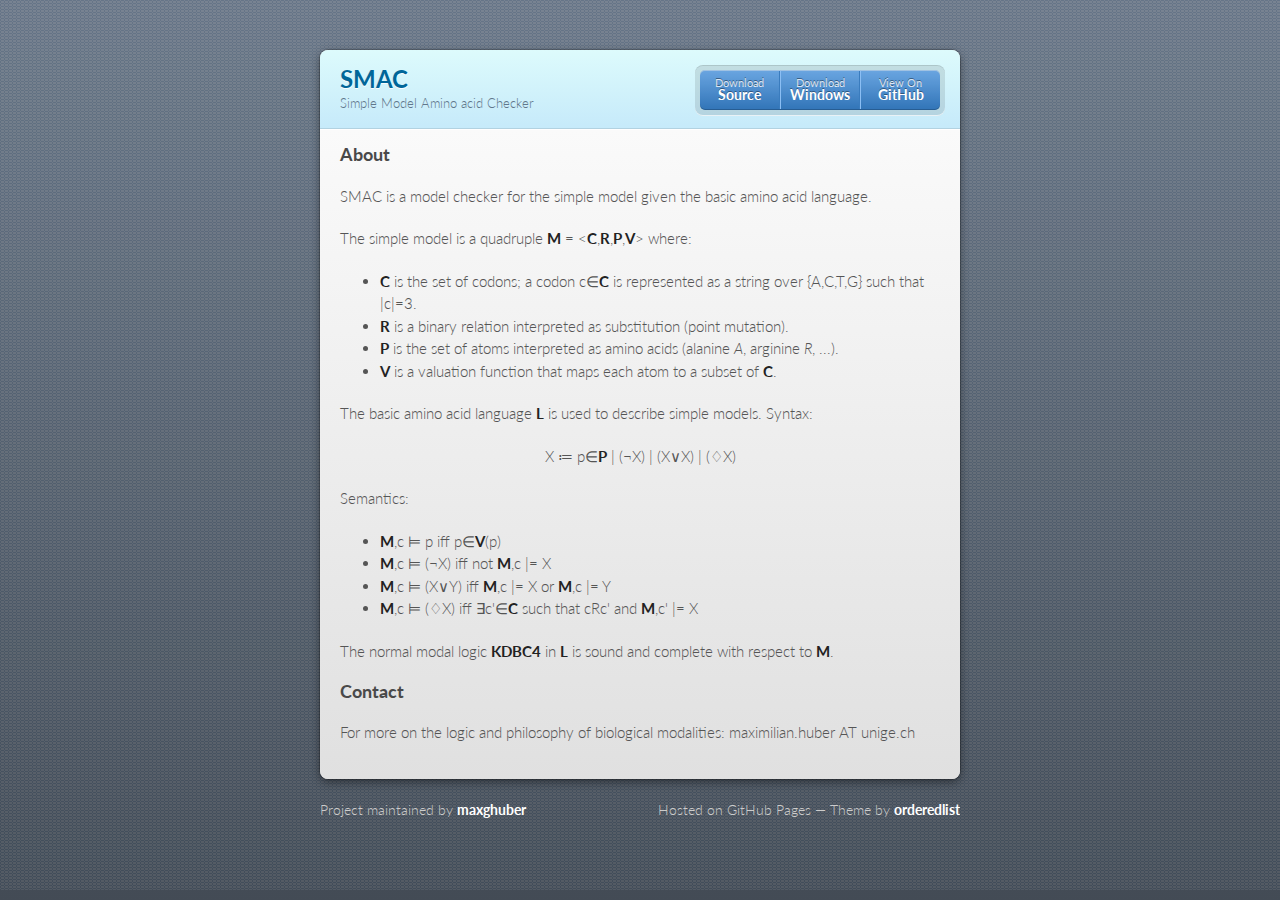
==== index.html @ e388e1a2 "Update index.html" ====
<!doctype html>
<html>
  <head>
    <meta charset="utf-8">
    <meta http-equiv="X-UA-Compatible" content="chrome=1">
    <title>SMAC by maxghuber</title>

    <link rel="stylesheet" href="stylesheets/styles.css">
    <link rel="stylesheet" href="stylesheets/github-dark.css">
    <script src="javascripts/scale.fix.js"></script>
    <meta name="viewport" content="width=device-width, initial-scale=1, user-scalable=no">

    <!--[if lt IE 9]>
    <script src="//html5shiv.googlecode.com/svn/trunk/html5.js"></script>
    <![endif]-->
  </head>
  <body>
    <div class="wrapper">
      <header>
        <h1>SMAC</h1>
        <p>Simple Model Amino acid Checker</p>
        <p class="view"><a href="https://github.com/maxghuber/SMAC">View the Project on GitHub <small>maxghuber/SMAC</small></a></p>
        <ul>
          <li><a href="https://github.com/maxghuber/source_v1/zipball/master">Download <strong>Source</strong></a></li>
          <li><a href="https://github.com/maxghuber/exe_v1/zipball/master">Download <strong>Windows</strong></a></li>
          <li><a href="https://github.com/maxghuber/source_v1">View On <strong>GitHub</strong></a></li>
        </ul>
      </header>
      <section>
        <h3>
<a id="about" class="anchor" href="#about" aria-hidden="true"><span aria-hidden="true" class="octicon octicon-link"></span></a>About</h3>

<p>SMAC is a model checker for the simple model given the basic amino acid language. </p>

<p>The simple model is a quadruple <strong>M</strong> = &lt;<strong>C</strong>,<strong>R</strong>,<strong>P</strong>,<strong>V</strong>&gt; where:</p>

<ul>
<li>
<strong>C</strong> is the set of codons; a codon c∈<strong>C</strong> is represented as a string over {A,C,T,G} such that |c|=3.</li>
<li>
<strong>R</strong> is a binary relation interpreted as substitution (point mutation).</li>
<li>
  <strong>P</strong> is the set of atoms interpreted as amino acids (alanine <i>A</i>, arginine <i>R</i>, ...).</li>
<li>
<strong>V</strong> is a valuation function that maps each atom to a subset of <strong>C</strong>.</li>
</ul>

<p>The basic amino acid language <strong>L</strong> is used to describe simple models. Syntax:</p>

<p style="text-align:center;">X &#8788; p∈<strong>P</strong> | (&#172;X) | (X&#8744;X) | (&#9826;X)</p>

<p>Semantics:</p>

<ul>
<li>
<strong>M</strong>,c &#8872; p iff p∈<strong>V</strong>(p)</li>
<li>
<strong>M</strong>,c &#8872; (&#172;X) iff not <strong>M</strong>,c |= X</li>
<li>
<strong>M</strong>,c &#8872; (X&#8744;Y) iff <strong>M</strong>,c |= X or <strong>M</strong>,c |= Y</li>
<li>
<strong>M</strong>,c &#8872; (&#9826;X) iff ∃c'∈<strong>C</strong> such that cRc' and <strong>M</strong>,c' |= X</li>
</ul>

<p>The normal modal logic <strong>KDBC4</strong> in <strong>L</strong> is sound and complete with respect to <strong>M</strong>.</p>

<h3>
<a id="contact" class="anchor" href="#contact" aria-hidden="true"><span aria-hidden="true" class="octicon octicon-link"></span></a>Contact</h3>

<p>For more on the logic and philosophy of biological modalities: maximilian.huber AT unige.ch</p>
      </section>
    </div>
    <footer>
      <p>Project maintained by <a href="https://github.com/maxghuber">maxghuber</a></p>
      <p>Hosted on GitHub Pages &mdash; Theme by <a href="https://github.com/orderedlist">orderedlist</a></p>
    </footer>
    <!--[if !IE]><script>fixScale(document);</script><![endif]-->
    
  </body>
</html>
---- stylesheets/styles.css ----
@import url(https://fonts.googleapis.com/css?family=Lato:300italic,700italic,300,700);
html {
  background: #6C7989;
  background: #6c7989 -webkit-gradient(linear, 50% 0%, 50% 100%, color-stop(0%, #6c7989), color-stop(100%, #434b55)) fixed;
  background: #6c7989 -webkit-linear-gradient(#6c7989, #434b55) fixed;
  background: #6c7989 -moz-linear-gradient(#6c7989, #434b55) fixed;
  background: #6c7989 -o-linear-gradient(#6c7989, #434b55) fixed;
  background: #6c7989 -ms-linear-gradient(#6c7989, #434b55) fixed;
  background: #6c7989 linear-gradient(#6c7989, #434b55) fixed;
}

body {
  padding: 50px 0;
  margin: 0;
  font: 14px/1.5 Lato, "Helvetica Neue", Helvetica, Arial, sans-serif;
  color: #555;
  font-weight: 300;
  background: url('[data-uri]') fixed;
}

.wrapper {
  width: 640px;
  margin: 0 auto;
  background: #DEDEDE;
  -webkit-border-radius: 8px;
  -moz-border-radius: 8px;
  -ms-border-radius: 8px;
  -o-border-radius: 8px;
  border-radius: 8px;
  -webkit-box-shadow: rgba(0, 0, 0, 0.2) 0 0 0 1px, rgba(0, 0, 0, 0.45) 0 3px 10px;
  -moz-box-shadow: rgba(0, 0, 0, 0.2) 0 0 0 1px, rgba(0, 0, 0, 0.45) 0 3px 10px;
  box-shadow: rgba(0, 0, 0, 0.2) 0 0 0 1px, rgba(0, 0, 0, 0.45) 0 3px 10px;
}

header, section, footer {
  display: block;
}

a {
  color: #069;
  text-decoration: none;
}

p {
  margin: 0 0 20px;
  padding: 0;
}

strong {
  color: #222;
  font-weight: 700;
}

header {
  -webkit-border-radius: 8px 8px 0 0;
  -moz-border-radius: 8px 8px 0 0;
  -ms-border-radius: 8px 8px 0 0;
  -o-border-radius: 8px 8px 0 0;
  border-radius: 8px 8px 0 0;
  background: #C6EAFA;
  background: -webkit-gradient(linear, 50% 0%, 50% 100%, color-stop(0%, #ddfbfc), color-stop(100%, #c6eafa));
  background: -webkit-linear-gradient(#ddfbfc, #c6eafa);
  background: -moz-linear-gradient(#ddfbfc, #c6eafa);
  background: -o-linear-gradient(#ddfbfc, #c6eafa);
  background: -ms-linear-gradient(#ddfbfc, #c6eafa);
  background: linear-gradient(#ddfbfc, #c6eafa);
  position: relative;
  padding: 15px 20px;
  border-bottom: 1px solid #B2D2E1;
}
header h1 {
  margin: 0;
  padding: 0;
  font-size: 24px;
  line-height: 1.2;
  color: #069;
  text-shadow: rgba(255, 255, 255, 0.9) 0 1px 0;
}
header.without-description h1 {
  margin: 10px 0;
}
header p {
  margin: 0;
  color: #61778B;
  width: 300px;
  font-size: 13px;
}
header p.view {
  display: none;
  font-weight: 700;
  text-shadow: rgba(255, 255, 255, 0.9) 0 1px 0;
  -webkit-font-smoothing: antialiased;
}
header p.view a {
  color: #06c;
}
header p.view small {
  font-weight: 400;
}
header ul {
  margin: 0;
  padding: 0;
  list-style: none;
  position: absolute;
  z-index: 1;
  right: 20px;
  top: 20px;
  height: 38px;
  padding: 1px 0;
  background: #5198DF;
  background: -webkit-gradient(linear, 50% 0%, 50% 100%, color-stop(0%, #77b9fb), color-stop(100%, #3782cd));
  background: -webkit-linear-gradient(#77b9fb, #3782cd);
  background: -moz-linear-gradient(#77b9fb, #3782cd);
  background: -o-linear-gradient(#77b9fb, #3782cd);
  background: -ms-linear-gradient(#77b9fb, #3782cd);
  background: linear-gradient(#77b9fb, #3782cd);
  border-radius: 5px;
  -webkit-box-shadow: inset rgba(255, 255, 255, 0.45) 0 1px 0, inset rgba(0, 0, 0, 0.2) 0 -1px 0;
  -moz-box-shadow: inset rgba(255, 255, 255, 0.45) 0 1px 0, inset rgba(0, 0, 0, 0.2) 0 -1px 0;
  box-shadow: inset rgba(255, 255, 255, 0.45) 0 1px 0, inset rgba(0, 0, 0, 0.2) 0 -1px 0;
  width: auto;
}
header ul:before {
  content: '';
  position: absolute;
  z-index: -1;
  left: -5px;
  top: -4px;
  right: -5px;
  bottom: -6px;
  background: rgba(0, 0, 0, 0.1);
  -webkit-border-radius: 8px;
  -moz-border-radius: 8px;
  -ms-border-radius: 8px;
  -o-border-radius: 8px;
  border-radius: 8px;
  -webkit-box-shadow: rgba(0, 0, 0, 0.2) 0 -1px 0, inset rgba(255, 255, 255, 0.7) 0 -1px 0;
  -moz-box-shadow: rgba(0, 0, 0, 0.2) 0 -1px 0, inset rgba(255, 255, 255, 0.7) 0 -1px 0;
  box-shadow: rgba(0, 0, 0, 0.2) 0 -1px 0, inset rgba(255, 255, 255, 0.7) 0 -1px 0;
}
header ul li {
  width: 79px;
  float: left;
  border-right: 1px solid #3A7CBE;
  height: 38px;
}
header ul li.single {
  border: none;
}
header ul li + li {
  width: 78px;
  border-left: 1px solid #8BBEF3;
}
header ul li + li + li {
  border-right: none;
  width: 79px;
}
header ul a {
  line-height: 1;
  font-size: 11px;
  color: #fff;
  color: rgba(255, 255, 255, 0.8);
  display: block;
  text-align: center;
  font-weight: 400;
  padding-top: 6px;
  height: 40px;
  text-shadow: rgba(0, 0, 0, 0.4) 0 -1px 0;
}
header ul a strong {
  font-size: 14px;
  display: block;
  color: #fff;
  -webkit-font-smoothing: antialiased;
}

section {
  padding: 15px 20px;
  font-size: 15px;
  border-top: 1px solid #fff;
  background: -webkit-gradient(linear, 50% 0%, 50% 700, color-stop(0%, #fafafa), color-stop(100%, #dedede));
  background: -webkit-linear-gradient(#fafafa, #dedede 700px);
  background: -moz-linear-gradient(#fafafa, #dedede 700px);
  background: -o-linear-gradient(#fafafa, #dedede 700px);
  background: -ms-linear-gradient(#fafafa, #dedede 700px);
  background: linear-gradient(#fafafa, #dedede 700px);
  -webkit-border-radius: 0 0 8px 8px;
  -moz-border-radius: 0 0 8px 8px;
  -ms-border-radius: 0 0 8px 8px;
  -o-border-radius: 0 0 8px 8px;
  border-radius: 0 0 8px 8px;
  position: relative;
}

h1, h2, h3, h4, h5, h6 {
  color: #222;
  padding: 0;
  margin: 0 0 20px;
  line-height: 1.2;
}

p, ul, ol, table, pre, dl {
  margin: 0 0 20px;
}

h1, h2, h3 {
  line-height: 1.1;
}

h1 {
  font-size: 28px;
}

h2 {
  color: #393939;
}

h3, h4, h5, h6 {
  color: #494949;
}

blockquote {
  margin: 0 -20px 20px;
  padding: 15px 20px 1px 40px;
  font-style: italic;
  background: #ccc;
  background: rgba(0, 0, 0, 0.06);
  color: #222;
}

img {
  max-width: 100%;
}

code, pre {
  font-family: Monaco, Bitstream Vera Sans Mono, Lucida Console, Terminal;
  color: #333;
  font-size: 12px;
  overflow-x: auto;
}

pre {
  padding: 20px;
  background: #3A3C42;
  color: #f8f8f2;
  margin: 0 -20px 20px;
}
pre code {
  color: #f8f8f2;
}
li pre {
  margin-left: -60px;
  padding-left: 60px;
}

table {
  width: 100%;
  border-collapse: collapse;
}

th, td {
  text-align: left;
  padding: 5px 10px;
  border-bottom: 1px solid #aaa;
}

dt {
  color: #222;
  font-weight: 700;
}

th {
  color: #222;
}

small {
  font-size: 11px;
}

hr {
  border: 0;
  background: #aaa;
  height: 1px;
  margin: 0 0 20px;
}

footer {
  width: 640px;
  margin: 0 auto;
  padding: 20px 0 0;
  color: #ccc;
  overflow: hidden;
}
footer a {
  color: #fff;
  font-weight: bold;
}
footer p {
  float: left;
}
footer p + p {
  float: right;
}

@media print, screen and (max-width: 740px) {
  body {
    padding: 0;
  }

  .wrapper {
    -webkit-border-radius: 0;
    -moz-border-radius: 0;
    -ms-border-radius: 0;
    -o-border-radius: 0;
    border-radius: 0;
    -webkit-box-shadow: none;
    -moz-box-shadow: none;
    box-shadow: none;
    width: 100%;
  }

  footer {
    -webkit-border-radius: 0;
    -moz-border-radius: 0;
    -ms-border-radius: 0;
    -o-border-radius: 0;
    border-radius: 0;
    padding: 20px;
    width: auto;
  }
  footer p {
    float: none;
    margin: 0;
  }
  footer p + p {
    float: none;
  }
}
@media print, screen and (max-width:580px) {
  header ul {
    display: none;
  }

  header p.view {
    display: block;
  }

  header p {
    width: 100%;
  }
}
@media print {
  header p.view a small:before {
    content: 'at https://github.com/';
  }
}
---- stylesheets/github-dark.css ----
/*
The MIT License (MIT)

Copyright (c) 2016 GitHub, Inc.

Permission is hereby granted, free of charge, to any person obtaining a copy
of this software and associated documentation files (the "Software"), to deal
in the Software without restriction, including without limitation the rights
to use, copy, modify, merge, publish, distribute, sublicense, and/or sell
copies of the Software, and to permit persons to whom the Software is
furnished to do so, subject to the following conditions:

The above copyright notice and this permission notice shall be included in all
copies or substantial portions of the Software.

THE SOFTWARE IS PROVIDED "AS IS", WITHOUT WARRANTY OF ANY KIND, EXPRESS OR
IMPLIED, INCLUDING BUT NOT LIMITED TO THE WARRANTIES OF MERCHANTABILITY,
FITNESS FOR A PARTICULAR PURPOSE AND NONINFRINGEMENT. IN NO EVENT SHALL THE
AUTHORS OR COPYRIGHT HOLDERS BE LIABLE FOR ANY CLAIM, DAMAGES OR OTHER
LIABILITY, WHETHER IN AN ACTION OF CONTRACT, TORT OR OTHERWISE, ARISING FROM,
OUT OF OR IN CONNECTION WITH THE SOFTWARE OR THE USE OR OTHER DEALINGS IN THE
SOFTWARE.

*/

.pl-c /* comment */ {
  color: #969896;
}

.pl-c1 /* constant, variable.other.constant, support, meta.property-name, support.constant, support.variable, meta.module-reference, markup.raw, meta.diff.header */,
.pl-s .pl-v /* string variable */ {
  color: #0099cd;
}

.pl-e /* entity */,
.pl-en /* entity.name */ {
  color: #9774cb;
}

.pl-smi /* variable.parameter.function, storage.modifier.package, storage.modifier.import, storage.type.java, variable.other */,
.pl-s .pl-s1 /* string source */ {
  color: #ddd;
}

.pl-ent /* entity.name.tag */ {
  color: #7bcc72;
}

.pl-k /* keyword, storage, storage.type */ {
  color: #cc2372;
}

.pl-s /* string */,
.pl-pds /* punctuation.definition.string, string.regexp.character-class */,
.pl-s .pl-pse .pl-s1 /* string punctuation.section.embedded source */,
.pl-sr /* string.regexp */,
.pl-sr .pl-cce /* string.regexp constant.character.escape */,
.pl-sr .pl-sre /* string.regexp source.ruby.embedded */,
.pl-sr .pl-sra /* string.regexp string.regexp.arbitrary-repitition */ {
  color: #3c66e2;
}

.pl-v /* variable */ {
  color: #fb8764;
}

.pl-id /* invalid.deprecated */ {
  color: #e63525;
}

.pl-ii /* invalid.illegal */ {
  color: #f8f8f8;
  background-color: #e63525;
}

.pl-sr .pl-cce /* string.regexp constant.character.escape */ {
  font-weight: bold;
  color: #7bcc72;
}

.pl-ml /* markup.list */ {
  color: #c26b2b;
}

.pl-mh /* markup.heading */,
.pl-mh .pl-en /* markup.heading entity.name */,
.pl-ms /* meta.separator */ {
  font-weight: bold;
  color: #264ec5;
}

.pl-mq /* markup.quote */ {
  color: #00acac;
}

.pl-mi /* markup.italic */ {
  font-style: italic;
  color: #ddd;
}

.pl-mb /* markup.bold */ {
  font-weight: bold;
  color: #ddd;
}

.pl-md /* markup.deleted, meta.diff.header.from-file */ {
  color: #bd2c00;
  background-color: #ffecec;
}

.pl-mi1 /* markup.inserted, meta.diff.header.to-file */ {
  color: #55a532;
  background-color: #eaffea;
}

.pl-mdr /* meta.diff.range */ {
  font-weight: bold;
  color: #9774cb;
}

.pl-mo /* meta.output */ {
  color: #264ec5;
}
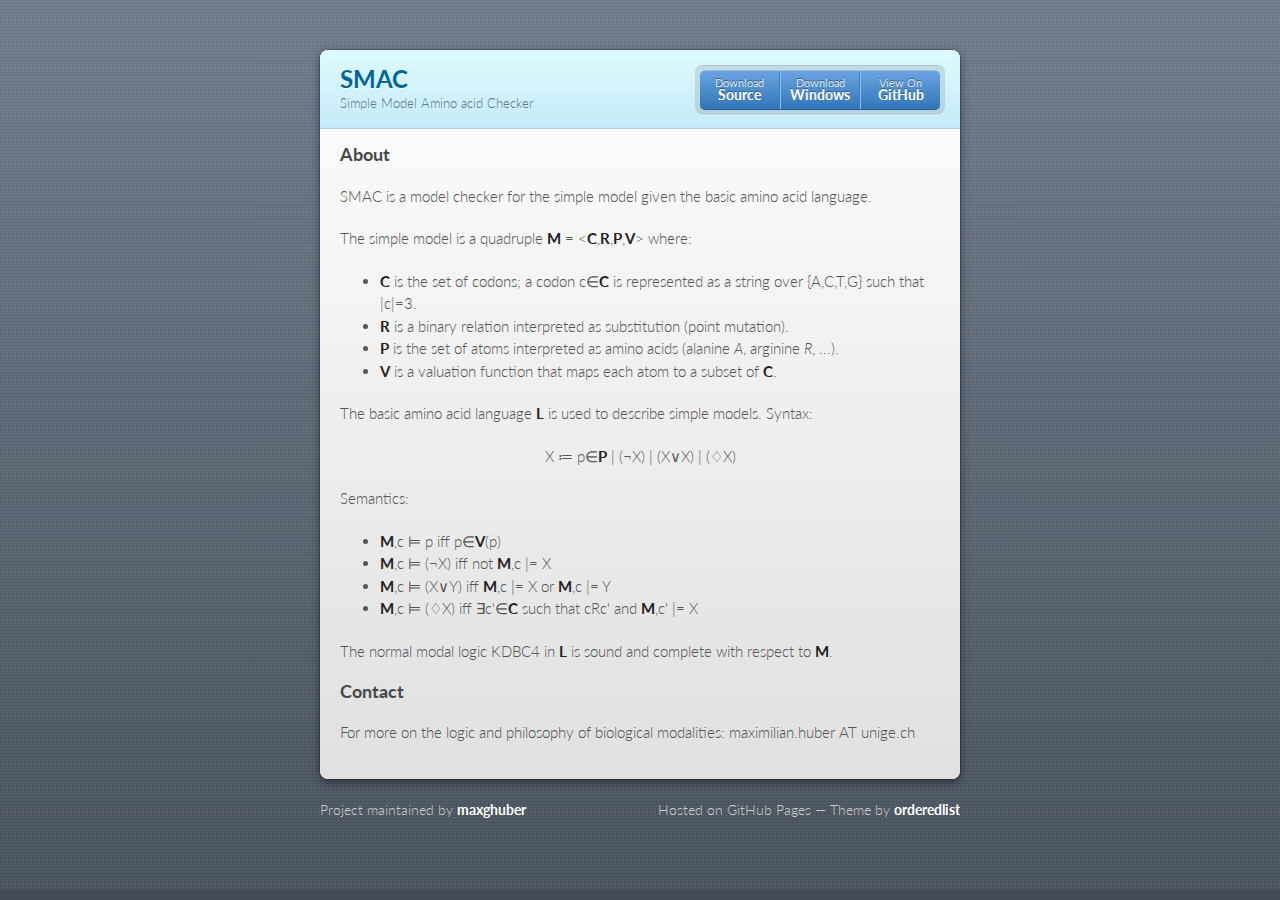
==== commit be04a810: "Update index.html" ====
--- a/index.html
+++ b/index.html
@@ -62,7 +62,7 @@
 <strong>M</strong>,c &#8872; (&#9826;X) iff ∃c'∈<strong>C</strong> such that cRc' and <strong>M</strong>,c' |= X</li>
 </ul>
 
-<p>The normal modal logic <strong>KDBC4</strong> in <strong>L</strong> is sound and complete with respect to <strong>M</strong>.</p>
+<p>The normal modal logic KDBC4 in <strong>L</strong> is sound and complete with respect to <strong>M</strong>.</p>
 
 <h3>
 <a id="contact" class="anchor" href="#contact" aria-hidden="true"><span aria-hidden="true" class="octicon octicon-link"></span></a>Contact</h3>
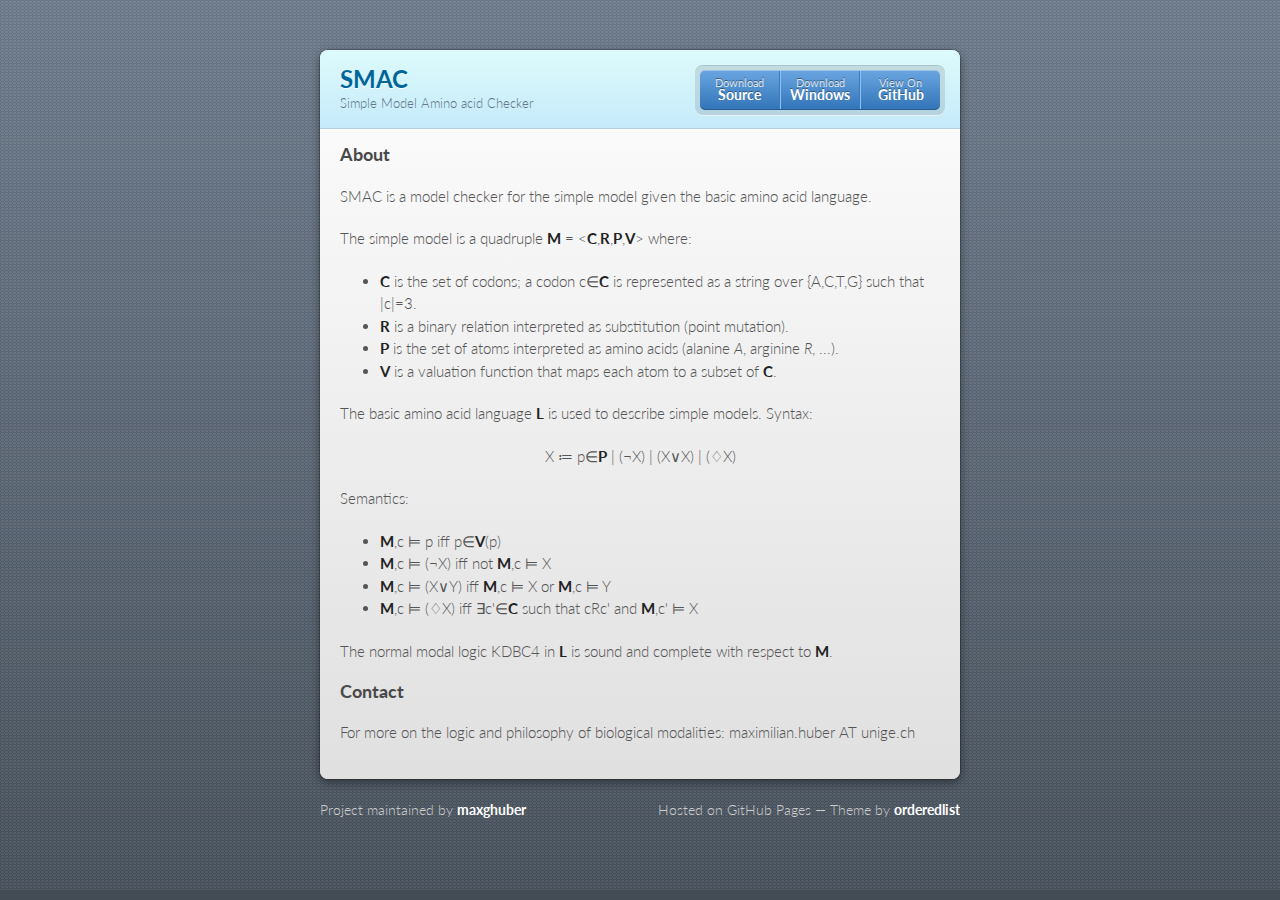
==== commit 3f76d813: "Update index.html" ====
--- a/index.html
+++ b/index.html
@@ -55,11 +55,11 @@
 <li>
 <strong>M</strong>,c &#8872; p iff p∈<strong>V</strong>(p)</li>
 <li>
-<strong>M</strong>,c &#8872; (&#172;X) iff not <strong>M</strong>,c |= X</li>
+<strong>M</strong>,c &#8872; (&#172;X) iff not <strong>M</strong>,c &#8872; X</li>
 <li>
-<strong>M</strong>,c &#8872; (X&#8744;Y) iff <strong>M</strong>,c |= X or <strong>M</strong>,c |= Y</li>
+<strong>M</strong>,c &#8872; (X&#8744;Y) iff <strong>M</strong>,c &#8872; X or <strong>M</strong>,c &#8872; Y</li>
 <li>
-<strong>M</strong>,c &#8872; (&#9826;X) iff ∃c'∈<strong>C</strong> such that cRc' and <strong>M</strong>,c' |= X</li>
+<strong>M</strong>,c &#8872; (&#9826;X) iff ∃c'∈<strong>C</strong> such that cRc' and <strong>M</strong>,c' &#8872; X</li>
 </ul>
 
 <p>The normal modal logic KDBC4 in <strong>L</strong> is sound and complete with respect to <strong>M</strong>.</p>
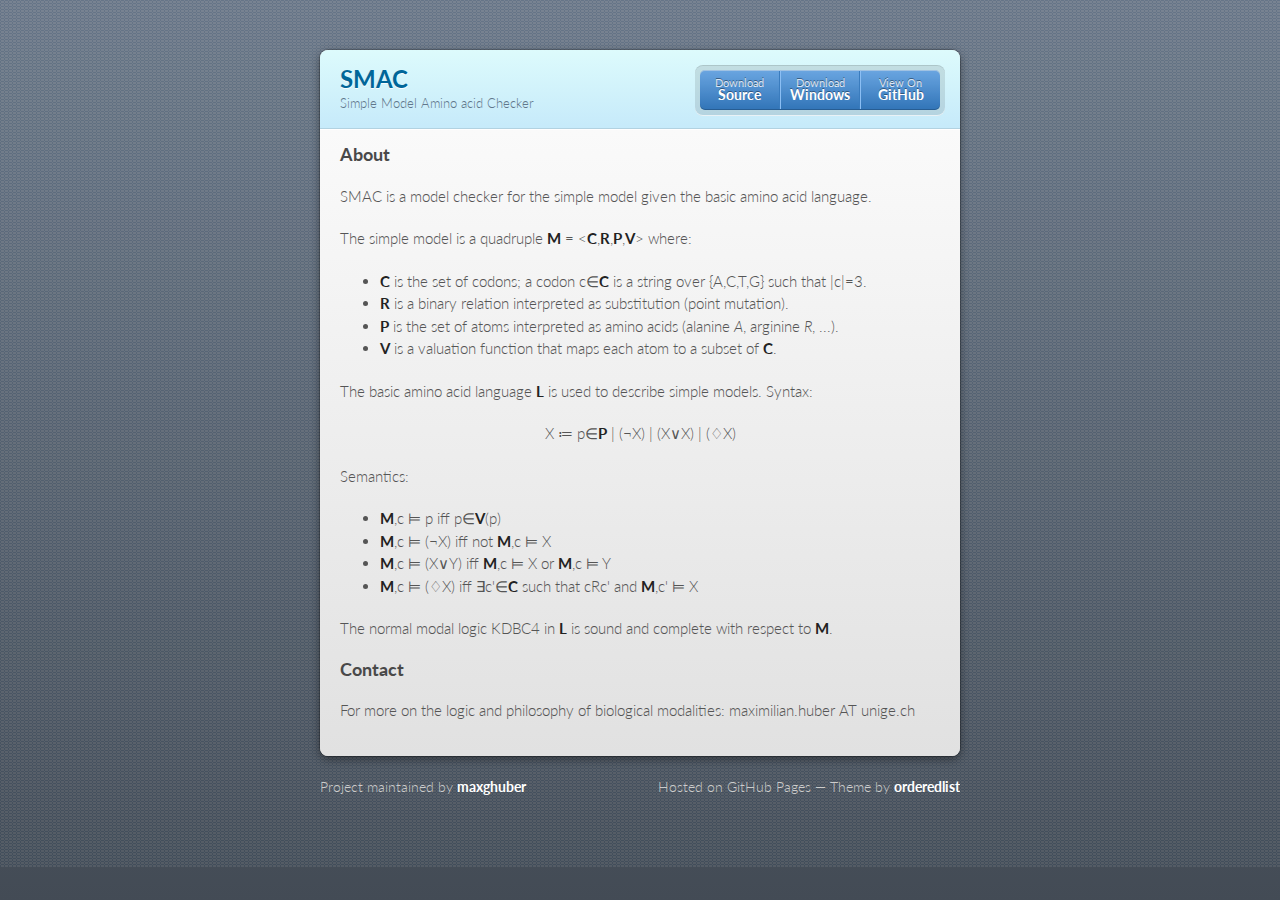
==== commit 07fe40d6: "Update index.html" ====
--- a/index.html
+++ b/index.html
@@ -36,7 +36,7 @@
 
 <ul>
 <li>
-<strong>C</strong> is the set of codons; a codon c∈<strong>C</strong> is represented as a string over {A,C,T,G} such that |c|=3.</li>
+<strong>C</strong> is the set of codons; a codon c∈<strong>C</strong> is a string over {A,C,T,G} such that |c|=3.</li>
 <li>
 <strong>R</strong> is a binary relation interpreted as substitution (point mutation).</li>
 <li>
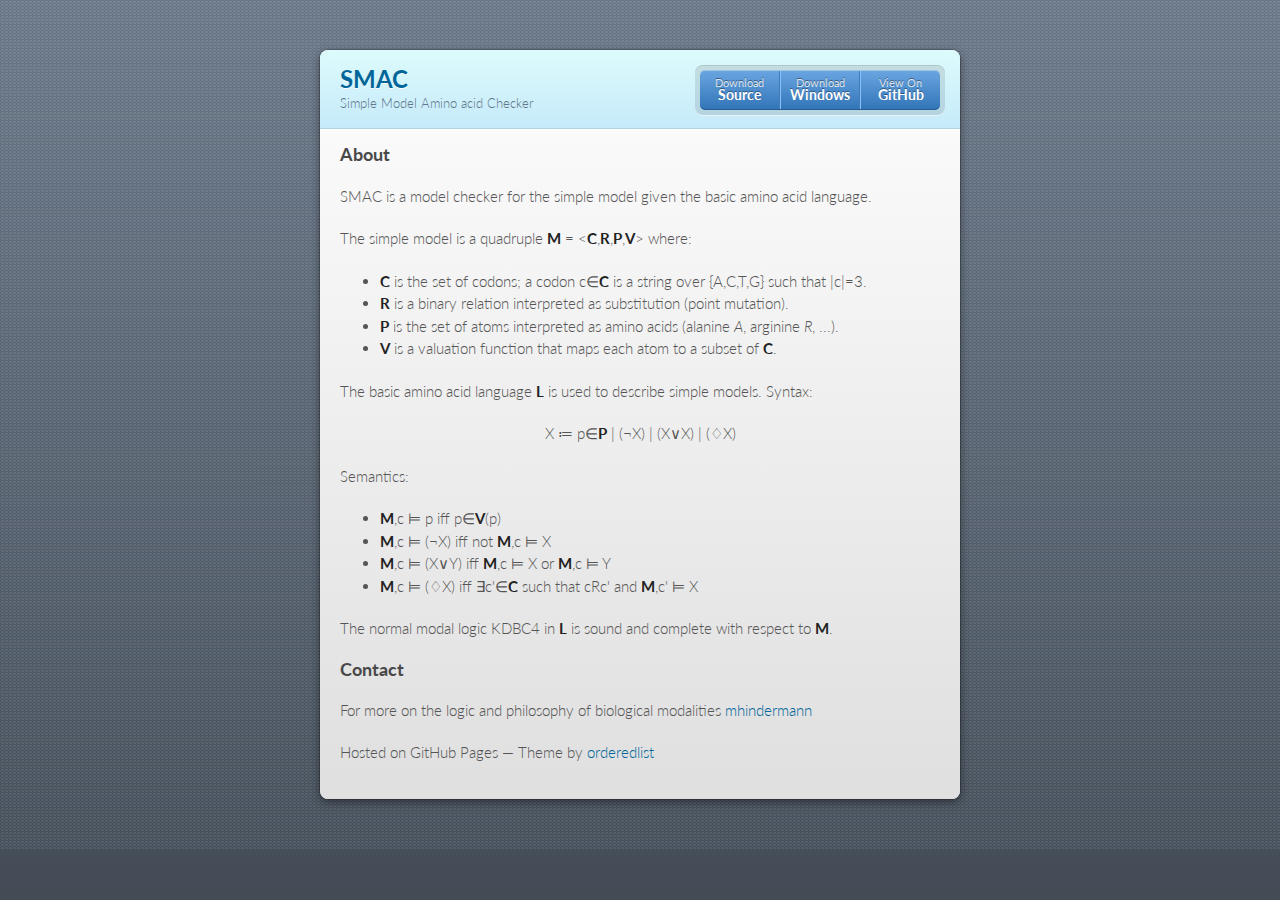
==== commit 65c96fae: "updated contact info" ====
--- a/index.html
+++ b/index.html
@@ -3,7 +3,7 @@
   <head>
     <meta charset="utf-8">
     <meta http-equiv="X-UA-Compatible" content="chrome=1">
-    <title>SMAC by maxghuber</title>
+    <title>SMAC by mhindermann</title>
 
     <link rel="stylesheet" href="stylesheets/styles.css">
     <link rel="stylesheet" href="stylesheets/github-dark.css">
@@ -19,7 +19,7 @@
       <header>
         <h1>SMAC</h1>
         <p>Simple Model Amino acid Checker</p>
-        <p class="view"><a href="https://github.com/maxghuber/SMAC">View the Project on GitHub <small>maxghuber/SMAC</small></a></p>
+        <p class="view"><a href="https://github.com/mhindermann/SMAC">View the Project on GitHub <small>mhindermann/SMAC</small></a></p>
         <ul>
           <li><a href="https://github.com/maxghuber/source_v1/zipball/master">Download <strong>Source</strong></a></li>
           <li><a href="https://github.com/maxghuber/exe_v1/zipball/master">Download <strong>Windows</strong></a></li>
@@ -67,11 +67,11 @@
 <h3>
 <a id="contact" class="anchor" href="#contact" aria-hidden="true"><span aria-hidden="true" class="octicon octicon-link"></span></a>Contact</h3>
 
-<p>For more on the logic and philosophy of biological modalities: maximilian.huber AT unige.ch</p>
+<p>For more on the logic and philosophy of biological modalities <a href="https://orcid.org/0000-0002-9337-4655>contact me</>.</p>
       </section>
     </div>
     <footer>
-      <p>Project maintained by <a href="https://github.com/maxghuber">maxghuber</a></p>
+      <p>Project maintained by <a href="https://github.com/mhindermann">mhindermann</a></p>
       <p>Hosted on GitHub Pages &mdash; Theme by <a href="https://github.com/orderedlist">orderedlist</a></p>
     </footer>
     <!--[if !IE]><script>fixScale(document);</script><![endif]-->
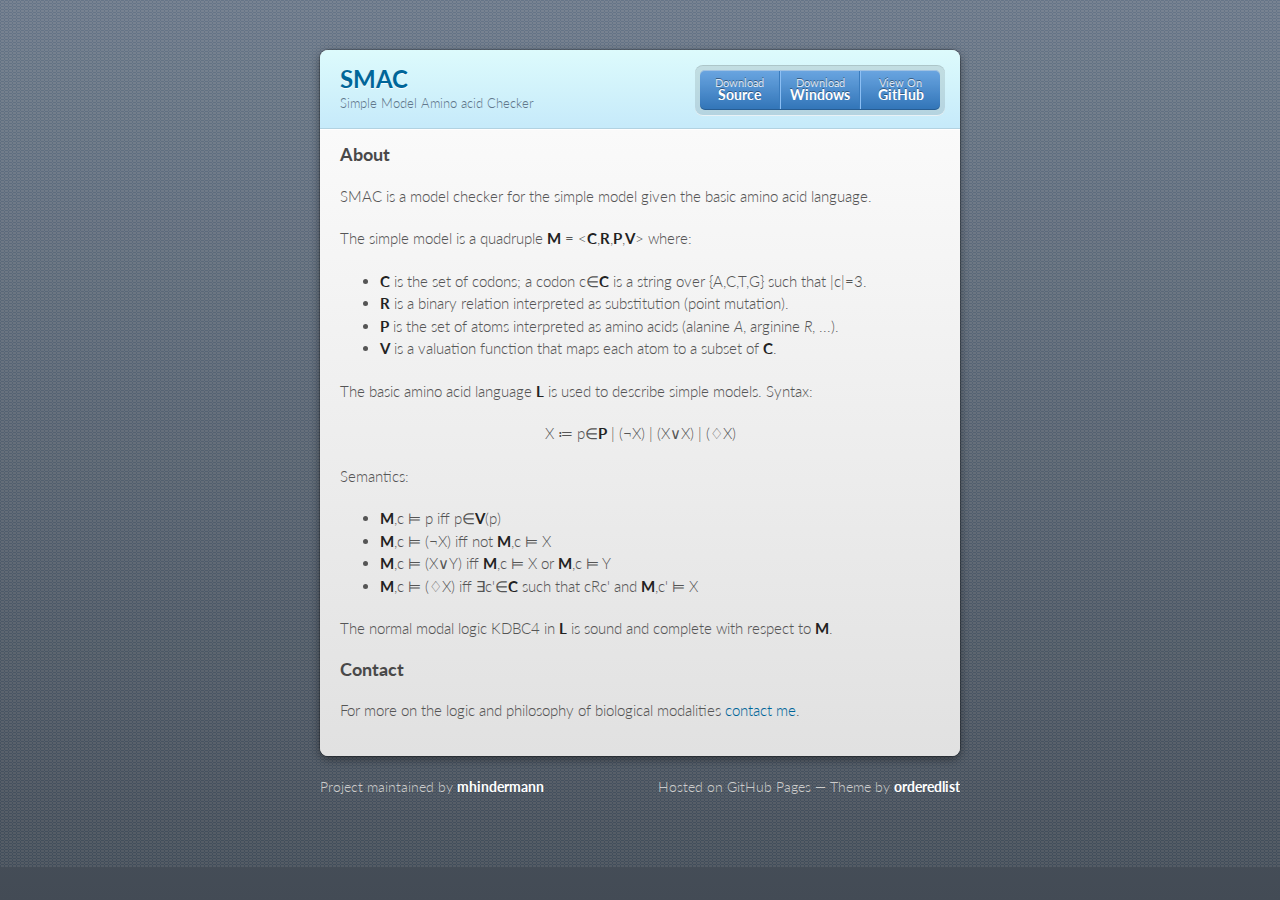
==== commit 5dff5d96: "fixed typo" ====
--- a/index.html
+++ b/index.html
@@ -27,54 +27,44 @@
         </ul>
       </header>
       <section>
-        <h3>
-<a id="about" class="anchor" href="#about" aria-hidden="true"><span aria-hidden="true" class="octicon octicon-link"></span></a>About</h3>
+        <h3>    
+          <a id="about" class="anchor" href="#about" aria-hidden="true"><span aria-hidden="true" class="octicon octicon-link"></span></a>About</h3>
+        <p>SMAC is a model checker for the simple model given the basic amino acid language.</p>
+        
+        <p>The simple model is a quadruple <strong>M</strong> = &lt;<strong>C</strong>,<strong>R</strong>,<strong>P</strong>,<strong>V</strong>&gt; where:</p>
+        <ul>     
+            <li>
+            <strong>C</strong> is the set of codons; a codon c∈<strong>C</strong> is a string over {A,C,T,G} such that |c|=3.</li>
+            <li>
+            <strong>R</strong> is a binary relation interpreted as substitution (point mutation).</li>
+            <li>
+              <strong>P</strong> is the set of atoms interpreted as amino acids (alanine <i>A</i>, arginine <i>R</i>, ...).</li>
+            <li>
+            <strong>V</strong> is a valuation function that maps each atom to a subset of <strong>C</strong>.</li>
+          </ul>
+          <p>The basic amino acid language <strong>L</strong> is used to describe simple models. Syntax:</p>
+          <p style="text-align:center;">X &#8788; p∈<strong>P</strong> | (&#172;X) | (X&#8744;X) | (&#9826;X)</p>
+          <p>Semantics:</p>
+            <ul>
+              <li>
+              <strong>M</strong>,c &#8872; p iff p∈<strong>V</strong>(p)</li>
+              <li>
+              <strong>M</strong>,c &#8872; (&#172;X) iff not <strong>M</strong>,c &#8872; X</li>
+              <li>
+              <strong>M</strong>,c &#8872; (X&#8744;Y) iff <strong>M</strong>,c &#8872; X or <strong>M</strong>,c &#8872; Y</li>
+              <li>
+              <strong>M</strong>,c &#8872; (&#9826;X) iff ∃c'∈<strong>C</strong> such that cRc' and <strong>M</strong>,c' &#8872; X</li>
+            </ul>
+           <p>The normal modal logic KDBC4 in <strong>L</strong> is sound and complete with respect to <strong>M</strong>.</p>
+            <h3>
+            <a id="contact" class="anchor" href="#contact" aria-hidden="true"><span aria-hidden="true" class="octicon octicon-link"></span></a>Contact</h3>
+            <p>For more on the logic and philosophy of biological modalities <a href="https://orcid.org/0000-0002-9337-4655">contact me</a>.</p>
+            </section>
+            </div>
 
-<p>SMAC is a model checker for the simple model given the basic amino acid language. </p>
-
-<p>The simple model is a quadruple <strong>M</strong> = &lt;<strong>C</strong>,<strong>R</strong>,<strong>P</strong>,<strong>V</strong>&gt; where:</p>
-
-<ul>
-<li>
-<strong>C</strong> is the set of codons; a codon c∈<strong>C</strong> is a string over {A,C,T,G} such that |c|=3.</li>
-<li>
-<strong>R</strong> is a binary relation interpreted as substitution (point mutation).</li>
-<li>
-  <strong>P</strong> is the set of atoms interpreted as amino acids (alanine <i>A</i>, arginine <i>R</i>, ...).</li>
-<li>
-<strong>V</strong> is a valuation function that maps each atom to a subset of <strong>C</strong>.</li>
-</ul>
-
-<p>The basic amino acid language <strong>L</strong> is used to describe simple models. Syntax:</p>
-
-<p style="text-align:center;">X &#8788; p∈<strong>P</strong> | (&#172;X) | (X&#8744;X) | (&#9826;X)</p>
-
-<p>Semantics:</p>
-
-<ul>
-<li>
-<strong>M</strong>,c &#8872; p iff p∈<strong>V</strong>(p)</li>
-<li>
-<strong>M</strong>,c &#8872; (&#172;X) iff not <strong>M</strong>,c &#8872; X</li>
-<li>
-<strong>M</strong>,c &#8872; (X&#8744;Y) iff <strong>M</strong>,c &#8872; X or <strong>M</strong>,c &#8872; Y</li>
-<li>
-<strong>M</strong>,c &#8872; (&#9826;X) iff ∃c'∈<strong>C</strong> such that cRc' and <strong>M</strong>,c' &#8872; X</li>
-</ul>
-
-<p>The normal modal logic KDBC4 in <strong>L</strong> is sound and complete with respect to <strong>M</strong>.</p>
-
-<h3>
-<a id="contact" class="anchor" href="#contact" aria-hidden="true"><span aria-hidden="true" class="octicon octicon-link"></span></a>Contact</h3>
-
-<p>For more on the logic and philosophy of biological modalities <a href="https://orcid.org/0000-0002-9337-4655>contact me</>.</p>
-      </section>
-    </div>
     <footer>
       <p>Project maintained by <a href="https://github.com/mhindermann">mhindermann</a></p>
       <p>Hosted on GitHub Pages &mdash; Theme by <a href="https://github.com/orderedlist">orderedlist</a></p>
     </footer>
-    <!--[if !IE]><script>fixScale(document);</script><![endif]-->
-    
   </body>
 </html>
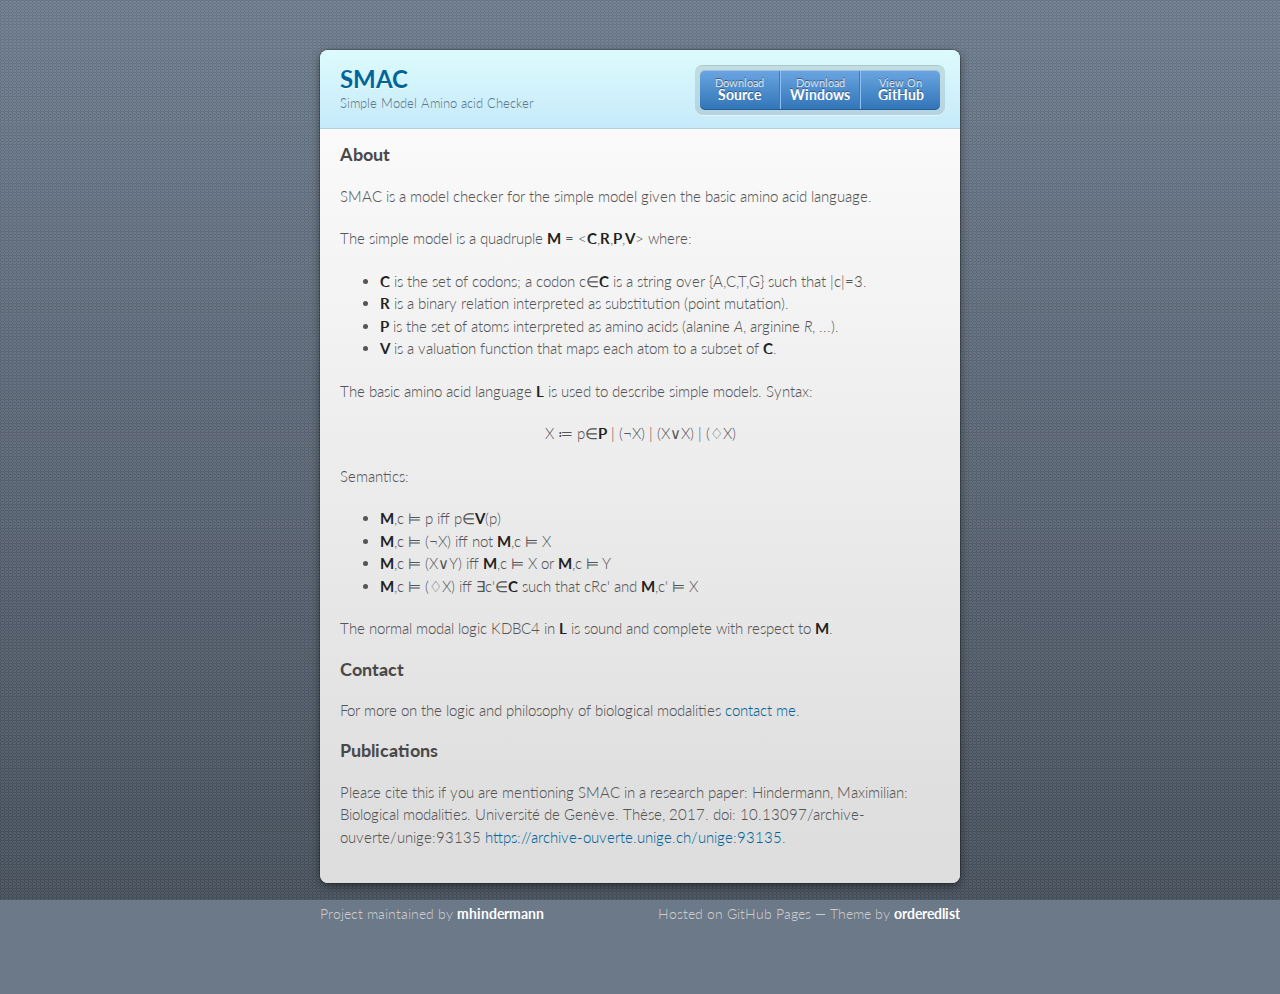
==== commit c2cf57df: "updated information" ====
--- a/index.html
+++ b/index.html
@@ -1,70 +1,60 @@
 <!doctype html>
 <html>
-  <head>
-    <meta charset="utf-8">
-    <meta http-equiv="X-UA-Compatible" content="chrome=1">
-    <title>SMAC by mhindermann</title>
+	<head>
+		<meta charset="utf-8">
+		<meta http-equiv="X-UA-Compatible" content="chrome=1">
+		<title>SMAC by mhindermann</title>
 
-    <link rel="stylesheet" href="stylesheets/styles.css">
-    <link rel="stylesheet" href="stylesheets/github-dark.css">
-    <script src="javascripts/scale.fix.js"></script>
-    <meta name="viewport" content="width=device-width, initial-scale=1, user-scalable=no">
+		<link rel="stylesheet" href="stylesheets/styles.css">
+		<link rel="stylesheet" href="stylesheets/github-dark.css">
+		<script src="javascripts/scale.fix.js"></script>
+		<meta name="viewport" content="width=device-width, initial-scale=1, user-scalable=no">
 
-    <!--[if lt IE 9]>
-    <script src="//html5shiv.googlecode.com/svn/trunk/html5.js"></script>
-    <![endif]-->
-  </head>
-  <body>
-    <div class="wrapper">
-      <header>
-        <h1>SMAC</h1>
-        <p>Simple Model Amino acid Checker</p>
-        <p class="view"><a href="https://github.com/mhindermann/SMAC">View the Project on GitHub <small>mhindermann/SMAC</small></a></p>
-        <ul>
-          <li><a href="https://github.com/maxghuber/source_v1/zipball/master">Download <strong>Source</strong></a></li>
-          <li><a href="https://github.com/maxghuber/exe_v1/zipball/master">Download <strong>Windows</strong></a></li>
-          <li><a href="https://github.com/maxghuber/source_v1">View On <strong>GitHub</strong></a></li>
-        </ul>
-      </header>
-      <section>
-        <h3>    
-          <a id="about" class="anchor" href="#about" aria-hidden="true"><span aria-hidden="true" class="octicon octicon-link"></span></a>About</h3>
-        <p>SMAC is a model checker for the simple model given the basic amino acid language.</p>
-        
-        <p>The simple model is a quadruple <strong>M</strong> = &lt;<strong>C</strong>,<strong>R</strong>,<strong>P</strong>,<strong>V</strong>&gt; where:</p>
-        <ul>     
-            <li>
-            <strong>C</strong> is the set of codons; a codon c∈<strong>C</strong> is a string over {A,C,T,G} such that |c|=3.</li>
-            <li>
-            <strong>R</strong> is a binary relation interpreted as substitution (point mutation).</li>
-            <li>
-              <strong>P</strong> is the set of atoms interpreted as amino acids (alanine <i>A</i>, arginine <i>R</i>, ...).</li>
-            <li>
-            <strong>V</strong> is a valuation function that maps each atom to a subset of <strong>C</strong>.</li>
-          </ul>
-          <p>The basic amino acid language <strong>L</strong> is used to describe simple models. Syntax:</p>
-          <p style="text-align:center;">X &#8788; p∈<strong>P</strong> | (&#172;X) | (X&#8744;X) | (&#9826;X)</p>
-          <p>Semantics:</p>
-            <ul>
-              <li>
-              <strong>M</strong>,c &#8872; p iff p∈<strong>V</strong>(p)</li>
-              <li>
-              <strong>M</strong>,c &#8872; (&#172;X) iff not <strong>M</strong>,c &#8872; X</li>
-              <li>
-              <strong>M</strong>,c &#8872; (X&#8744;Y) iff <strong>M</strong>,c &#8872; X or <strong>M</strong>,c &#8872; Y</li>
-              <li>
-              <strong>M</strong>,c &#8872; (&#9826;X) iff ∃c'∈<strong>C</strong> such that cRc' and <strong>M</strong>,c' &#8872; X</li>
-            </ul>
-           <p>The normal modal logic KDBC4 in <strong>L</strong> is sound and complete with respect to <strong>M</strong>.</p>
-            <h3>
-            <a id="contact" class="anchor" href="#contact" aria-hidden="true"><span aria-hidden="true" class="octicon octicon-link"></span></a>Contact</h3>
-            <p>For more on the logic and philosophy of biological modalities <a href="https://orcid.org/0000-0002-9337-4655">contact me</a>.</p>
-            </section>
-            </div>
-
-    <footer>
-      <p>Project maintained by <a href="https://github.com/mhindermann">mhindermann</a></p>
-      <p>Hosted on GitHub Pages &mdash; Theme by <a href="https://github.com/orderedlist">orderedlist</a></p>
-    </footer>
-  </body>
+		<!--[if lt IE 9]>
+		<script src="//html5shiv.googlecode.com/svn/trunk/html5.js"></script>
+		<![endif]-->
+	</head>
+	<body>
+		<div class="wrapper">
+			<header>
+				<h1>SMAC</h1>
+				<p>Simple Model Amino acid Checker</p>
+				<p class="view"><a href="https://github.com/mhindermann/SMAC">View the Project on GitHub <small>mhindermann/SMAC</small></a></p>
+				<ul>
+					<li><a href="https://github.com/maxghuber/source_v1/zipball/master">Download <strong>Source</strong></a></li>
+					<li><a href="https://github.com/maxghuber/exe_v1/zipball/master">Download <strong>Windows</strong></a></li>
+					<li><a href="https://github.com/maxghuber/source_v1">View On <strong>GitHub</strong></a></li>
+				</ul>
+			</header>
+			<section>
+				<h3><a id="about" class="anchor" href="#about" aria-hidden="true"><span aria-hidden="true" class="octicon octicon-link"></span></a>About</h3>
+				<p>SMAC is a model checker for the simple model given the basic amino acid language.</p>
+				<p>The simple model is a quadruple <strong>M</strong> = &lt;<strong>C</strong>,<strong>R</strong>,<strong>P</strong>,<strong>V</strong>&gt; where:</p>
+				<ul>     
+					<li><strong>C</strong> is the set of codons; a codon c∈<strong>C</strong> is a string over {A,C,T,G} such that |c|=3.</li>
+					<li><strong>R</strong> is a binary relation interpreted as substitution (point mutation).</li>
+					<li><strong>P</strong> is the set of atoms interpreted as amino acids (alanine <i>A</i>, arginine <i>R</i>, ...).</li>
+					<li><strong>V</strong> is a valuation function that maps each atom to a subset of <strong>C</strong>.</li>
+				</ul>
+				<p>The basic amino acid language <strong>L</strong> is used to describe simple models. Syntax:</p>
+				<p style="text-align:center;">X &#8788; p∈<strong>P</strong> | (&#172;X) | (X&#8744;X) | (&#9826;X)</p>
+				<p>Semantics:</p>
+				<ul>
+					<li><strong>M</strong>,c &#8872; p iff p∈<strong>V</strong>(p)</li>
+					<li><strong>M</strong>,c &#8872; (&#172;X) iff not <strong>M</strong>,c &#8872; X</li>
+					<li><strong>M</strong>,c &#8872; (X&#8744;Y) iff <strong>M</strong>,c &#8872; X or <strong>M</strong>,c &#8872; Y</li>
+					<li><strong>M</strong>,c &#8872; (&#9826;X) iff ∃c'∈<strong>C</strong> such that cRc' and <strong>M</strong>,c' &#8872; X</li>
+				</ul>
+				<p>The normal modal logic KDBC4 in <strong>L</strong> is sound and complete with respect to <strong>M</strong>.</p>
+				<h3><a id="contact" class="anchor" href="#contact" aria-hidden="true"><span aria-hidden="true" class="octicon octicon-link"></span></a>Contact</h3>
+				<p>For more on the logic and philosophy of biological modalities <a href="https://orcid.org/0000-0002-9337-4655">contact me</a>.</p>
+				<h3><a id="publications" class="anchor" href="#publications" aria-hidden="true"><span aria-hidden="true" class="octicon octicon-link"></span></a>Publications</h3>
+				<p>Please cite this if you are mentioning SMAC in a research paper: Hindermann, Maximilian: Biological modalities. Université de Genève. Thèse, 2017. doi: 10.13097/archive-ouverte/unige:93135 <a href="https://archive-ouverte.unige.ch/unige:93135">https://archive-ouverte.unige.ch/unige:93135</a>.</p>
+			</section>
+    </div>
+		<footer>
+			<p>Project maintained by <a href="https://github.com/mhindermann">mhindermann</a></p>
+			<p>Hosted on GitHub Pages &mdash; Theme by <a href="https://github.com/orderedlist">orderedlist</a></p>
+		</footer>
+	</body>
 </html>
